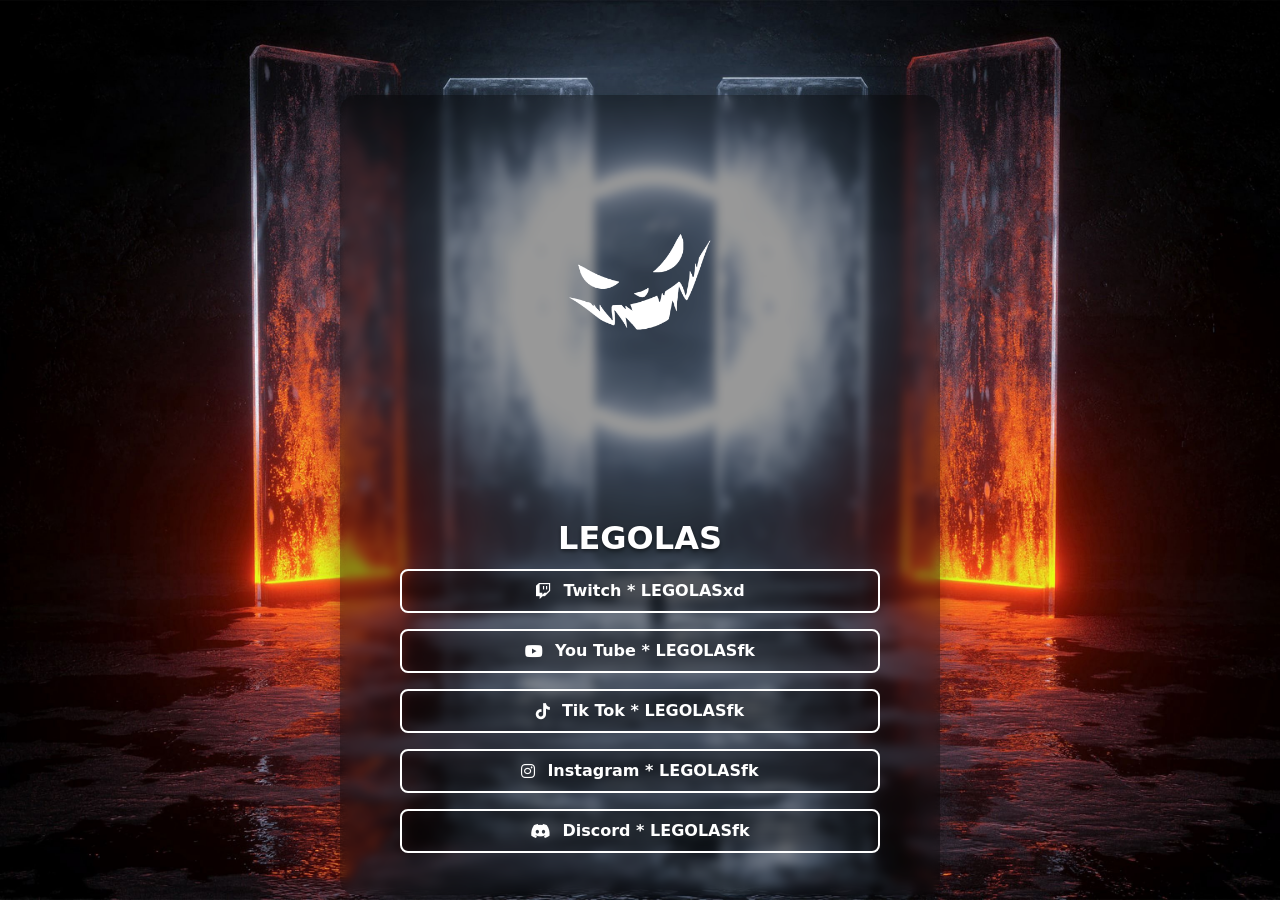
==== index.html @ 3015a226 "Add files via upload" ====
<!DOCTYPE html>
<html lang="es">
<head>
  <meta charset="UTF-8">
  <meta name="viewport" content="width=device-width, initial-scale=1">
  <title>Mi Página Responsiva</title>
  <link href="https://cdn.jsdelivr.net/npm/bootstrap@5.3.0/dist/css/bootstrap.min.css" rel="stylesheet">
  <link rel="stylesheet" href="styles.css">
  <link rel="stylesheet" href="https://cdnjs.cloudflare.com/ajax/libs/font-awesome/6.4.0/css/all.min.css">
</head>
<body>
  <div class="fondo-centro">
    <img src="Resources/Logo.png" alt="LEGOLAS Logo" class="logo">
    <h1 class="nombre">LEGOLAS</h1>
    <div class="botones-grupo">
      <a href="https://www.twitch.tv/LEGOLASxd" class="btn-social btn-twitch" target="_blank">
        <i class="fab fa-twitch"></i> Twitch * LEGOLASxd
      </a>
      <a href="https://www.youtube.com/@LEGOLASfk" class="btn-social btn-youtube" target="_blank">
        <i class="fab fa-youtube"></i> You Tube * LEGOLASfk
      </a>
      <a href="https://www.tiktok.com/@LEGOLASfk" class="btn-social btn-tiktok" target="_blank">
        <i class="fab fa-tiktok"></i> Tik Tok * LEGOLASfk
      </a>
      <a href="https://www.instagram.com/LEGOLASfk" class="btn-social btn-instagram" target="_blank">
        <i class="fab fa-instagram"></i> Instagram * LEGOLASfk
      </a>
      <a href="https://discord.gg/nfBWH4vcAn" class="btn-social btn-discord" target="_blank">
        <i class="fab fa-discord"></i> Discord * LEGOLASfk
      </a>
    </div>
  </div>
</body>
</html>
---- styles.css ----
body {
  background-image: url('Resources/Fondo.jpeg');
  background-size: cover;
  background-position: center;
  background-repeat: no-repeat;
  min-height: 100vh;
}
/* Opcional: fondo más oscuro para mejor legibilidad */
body::before {
  content: "";
  position: fixed;
  top: 0;
  left: 0;
  width: 100vw;
  height: 100vh;
  /*background: rgba(0,0,0,0.3);*/
  z-index: 0;
  pointer-events: none;
}
main, nav, footer, .container {
  position: relative;
  z-index: 1;
}
.fondo-centro {
  position: fixed;
  top: 55%;    /* Ajusta la posición vertical */
  left: 50%;
  transform: translate(-50%, -50%);
  width: 600px;  /* Ajusta el ancho del contenedor */
  max-width: 980px;
  height: 800px;  /* Ajusta la altura del contenedor */
  max-height: 800px;
  background-color: rgba(0, 0, 0, 0.4);
  box-shadow: 0 0 100px rgb(255 255 255 / 0.4); /* Añade una sombra alrededor del contenedor */
  border-radius: 16px;
  box-shadow: 0 4px 24px rgba(0,0,0,0.3);
  z-index: 2;
  display: flex;
  flex-direction: column;
  justify-content: center;
  align-items: center;
  gap: 32px;
  padding-top: 200px; /* Ajusta este valor según lo que necesites */
  backdrop-filter: blur(5px);
  -webkit-backdrop-filter: blur(5px);
}

.logo {
  width: 180px;
  height: auto;
  margin-bottom: 20px;
  margin-bottom: 90px; /* Acerca el nombre al logo */
  margin-top: -100px; /* Sube solo el logo */
  filter: brightness(0) invert(1);
}

.nombre {
  color: #fff;
  font-size: 32px;
  font-weight: bold;
  margin-bottom: 40px;
  margin-top: 100px; /* Baja el nombre LEGOLAS */
  text-align: center;
  text-shadow: 0 2px 4px rgba(0,0,0,0.5);
}

.btn-social {
  width: 480px;
  max-width: 100%;
  font-size: 16px;
  display: flex;
  align-items: center;
  justify-content: center;
  gap: 12px;
  padding: 12px 24px;
  border-radius: 8px;
  font-weight: 600;
  box-shadow: none;
  border: 1px solid rgba(255, 255, 255, 0.8);
  background: rgba(255, 255, 255, 0.05);
  color: #fff;
  transition: all 0.3s ease;
  text-decoration: none;
  backdrop-filter: blur(10px);
  -webkit-backdrop-filter: blur(10px);
}

.botones-grupo {
  margin-top: -60px; /* Sube todo el grupo de botones */
  display: flex;
  flex-direction: column;
  gap: 16px;
}

.btn-social:hover {
  transform: translateY(-2px);
  background: rgba(255, 255, 255, 0.1);
  border-color: rgba(255, 255, 255, 1);
  box-shadow: 0 8px 25px rgba(0, 0, 0, 0.3);
}
.btn-social span, .btn-social i {
  color: #fff;
  font-weight: 500;
}

.btn-twitch, .btn-youtube, .btn-tiktok, .btn-instagram, .btn-discord {
  background: transparent;
  color: #fff;
  border: 2px solid #fff;
  box-shadow: none;
}
.btn-twitch span, .btn-youtube span, .btn-tiktok span, .btn-instagram span, .btn-discord span, .btn-discord i {
  color: #fff;
} 

/* Media query para pantallas pequeñas (iPhone SE, etc.) */
@media (max-width: 375px) {
  .fondo-centro {
    width: 280px;
    height: 450px;
    padding-top: 50px;
    gap: 12px;
  }
  
  .logo {
    width: 120px;
    margin-bottom: 15px;
  }
  
  .nombre {
    font-size: 24px;
    margin-bottom: 30px;
  }
  
  .btn-social {
    width: 240px;
    font-size: 12px;
    padding: 4px 10px;
    gap: 4px;
  }
}

/* Media query para pantallas medianas (iPhone normal, Android) */
@media (min-width: 376px) and (max-width: 768px) {
  .fondo-centro {
    width: 400px;
    height: 650px;
    padding-top: 120px;
    gap: 24px;
  }
  
  .logo {
    width: 150px;
    margin-bottom: 18px;
  }
  
  .nombre {
    font-size: 28px;
    margin-bottom: 35px;
  }
  
  .btn-social {
    width: 320px;
    font-size: 14px;
    padding: 6px 18px;
    gap: 8px;
  }
}

/* Media query para pantallas grandes (tablets, desktop) */
@media (min-width: 769px) {
  .fondo-centro {
    width: 600px;
    height: 900px;
    padding-top: 150px;
    gap: 32px;
  }
  
  .logo {
    width: 180px;
    margin-bottom: 20px;
  }
  
  .nombre {
    font-size: 32px;
    margin-bottom: 40px;
  }
  
  .btn-social {
    width: 480px;
    font-size: 16px;
    padding: 8px 24px;
    gap: 12px;
  }
}
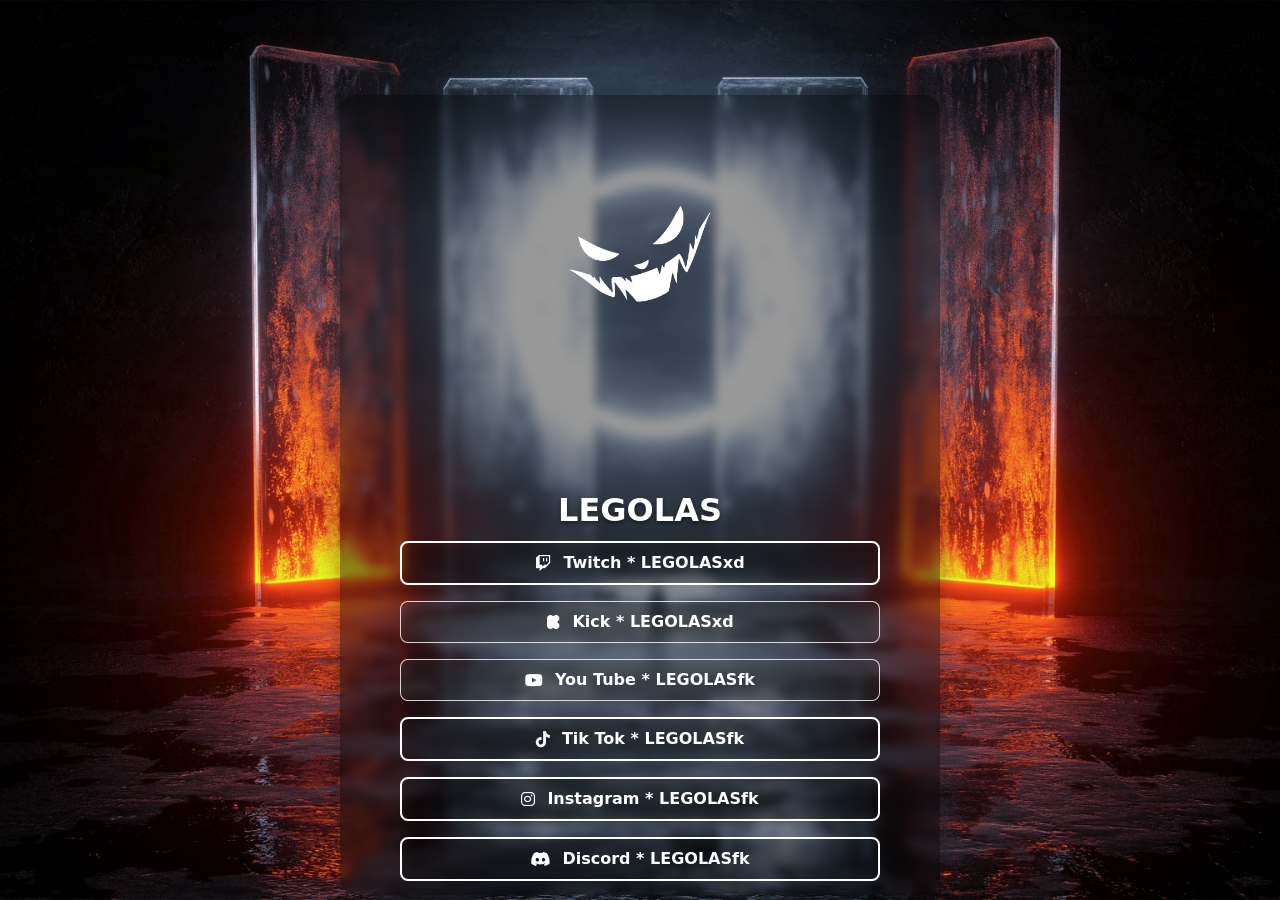
==== commit ecadf043: "Feat Se agrego el botón kick" ====
--- a/index.html
+++ b/index.html
@@ -16,6 +16,9 @@
       <a href="https://www.twitch.tv/LEGOLASxd" class="btn-social btn-twitch" target="_blank">
         <i class="fab fa-twitch"></i> Twitch * LEGOLASxd
       </a>
+      <a href="https://kick.com/legolasfk" class="btn-social btn-kick" target="_blank">
+          <i class="fa-brands fa-kickstarter-k" style="color: #ffffff;"></i> Kick * LEGOLASxd
+      </a>
       <a href="https://www.youtube.com/@LEGOLASfk" class="btn-social btn-youtube" target="_blank">
         <i class="fab fa-youtube"></i> You Tube * LEGOLASfk
       </a>
--- a/styles.css
+++ b/styles.css
@@ -103,13 +103,13 @@
   font-weight: 500;
 }
 
-.btn-twitch, .btn-youtube, .btn-tiktok, .btn-instagram, .btn-discord {
+.btn-twitch, .btn-kick .btn-youtube, .btn-tiktok, .btn-instagram, .btn-discord {
   background: transparent;
   color: #fff;
   border: 2px solid #fff;
   box-shadow: none;
 }
-.btn-twitch span, .btn-youtube span, .btn-tiktok span, .btn-instagram span, .btn-discord span, .btn-discord i {
+.btn-twitch span, .btn-kick span, .btn-youtube span, .btn-tiktok span, .btn-instagram span, .btn-discord span, .btn-discord i {
   color: #fff;
 } 
 
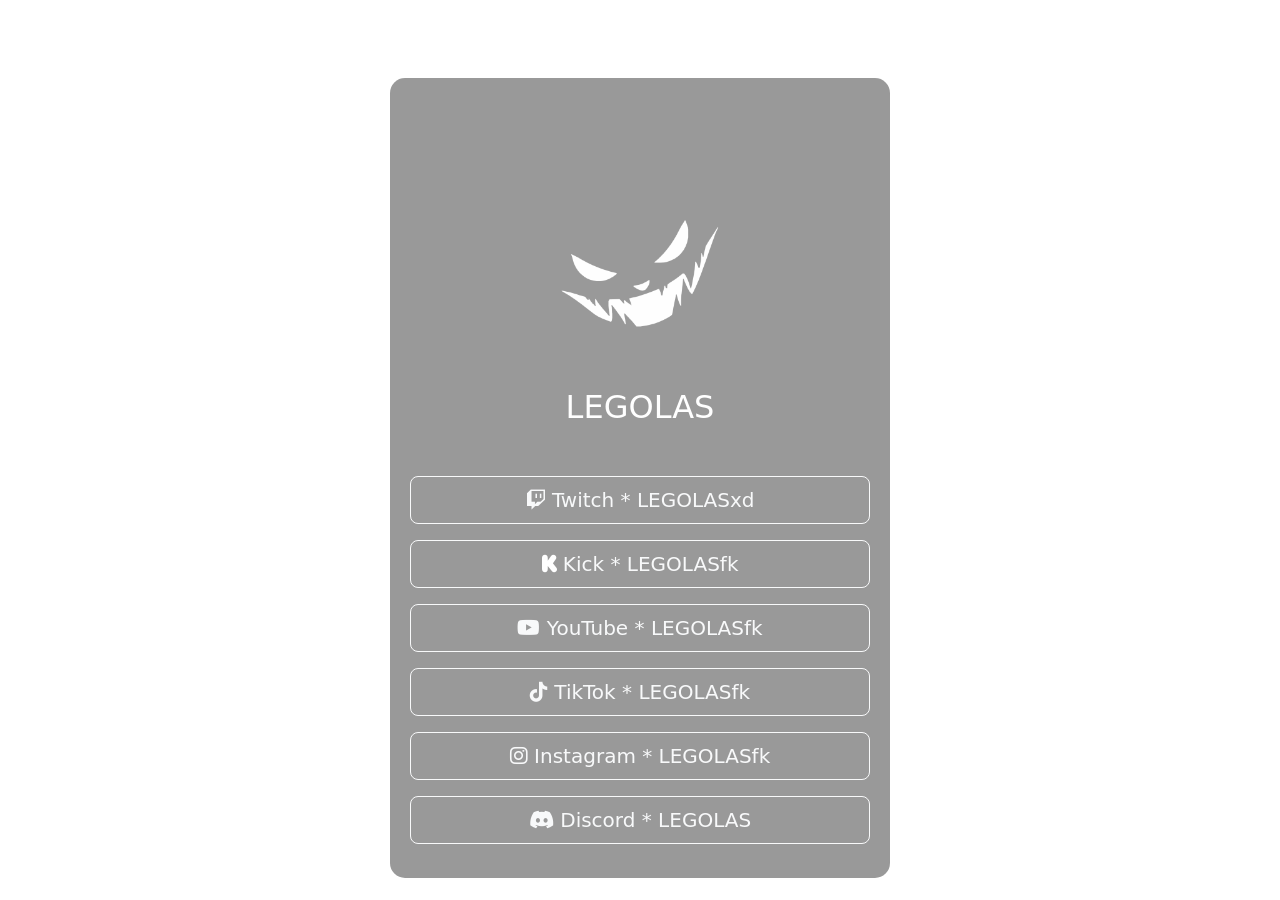
==== commit 874e2c59: "Update index.html" ====
--- a/index.html
+++ b/index.html
@@ -1,37 +1,44 @@
+
+
+
+
 <!DOCTYPE html>
-<html lang="es">
+
+<html>
 <head>
-  <meta charset="UTF-8">
-  <meta name="viewport" content="width=device-width, initial-scale=1">
-  <title>Mi Página Responsiva</title>
-  <link href="https://cdn.jsdelivr.net/npm/bootstrap@5.3.0/dist/css/bootstrap.min.css" rel="stylesheet">
-  <link rel="stylesheet" href="styles.css">
-  <link rel="stylesheet" href="https://cdnjs.cloudflare.com/ajax/libs/font-awesome/6.4.0/css/all.min.css">
+    <title>Lienzo</title>
+    <link href="https://cdn.jsdelivr.net/npm/bootstrap@5.3.3/dist/css/bootstrap.min.css" rel="stylesheet" integrity="sha384-QWTKZyjpPEjISv5WaRU9OFeRpok6YctnYmDr5pNlyT2bRjXh0JMhjY6hW+ALEwIH" crossorigin="anonymous">
+    <link rel="stylesheet" href="stiles.css" />
+    <link rel="stylesheet" href="https://cdnjs.cloudflare.com/ajax/libs/font-awesome/6.0.0-beta3/css/all.min.css" />
+    <script src="https://code.jquery.com/jquery-3.6.0.min.js"></script>
 </head>
 <body>
-  <div class="fondo-centro">
-    <img src="Resources/Logo.png" alt="LEGOLAS Logo" class="logo">
-    <h1 class="nombre">LEGOLAS</h1>
-    <div class="botones-grupo">
-      <a href="https://www.twitch.tv/LEGOLASxd" class="btn-social btn-twitch" target="_blank">
-        <i class="fab fa-twitch"></i> Twitch * LEGOLASxd
-      </a>
-      <a href="https://kick.com/legolasfk" class="btn-social btn-kick" target="_blank">
-          <i class="fa-brands fa-kickstarter-k" style="color: #ffffff;"></i> Kick * LEGOLASxd
-      </a>
-      <a href="https://www.youtube.com/@LEGOLASfk" class="btn-social btn-youtube" target="_blank">
-        <i class="fab fa-youtube"></i> You Tube * LEGOLASfk
-      </a>
-      <a href="https://www.tiktok.com/@LEGOLASfk" class="btn-social btn-tiktok" target="_blank">
-        <i class="fab fa-tiktok"></i> Tik Tok * LEGOLASfk
-      </a>
-      <a href="https://www.instagram.com/LEGOLASfk" class="btn-social btn-instagram" target="_blank">
-        <i class="fab fa-instagram"></i> Instagram * LEGOLASfk
-      </a>
-      <a href="https://discord.gg/nfBWH4vcAn" class="btn-social btn-discord" target="_blank">
-        <i class="fab fa-discord"></i> Discord * LEGOLASfk
-      </a>
+    <div class="container">
+        <div class="ContenedorRedes">
+                                <img src="Resources/Logo.png" class="Fondo" />
+                <h2 class="Titulo text-center">LEGOLAS</h2>
+                <div id="botones" class="d-grid grup-4 col-12 mx-auto text-center">
+                    <button id="btnTwitch" type="button" class="btn btn-outline-light mb-3 btn-lg">
+                        <i class="fab fa-twitch"></i> Twitch * LEGOLASxd
+                    </button>
+                    <button id="btnKick" type="button" class="btn btn-outline-light mb-3 btn-lg">
+                        <i class="fa-brands fa-kickstarter-k" style="color: #ffffff;"></i> Kick  * LEGOLASfk
+                    </button>
+                    <button id="btnYouTube" type="button" class="btn btn-outline-light mb-3 btn-lg">
+                        <i class="fab fa-youtube"></i> YouTube * LEGOLASfk
+                    </button>
+                    <button id="btnTikTok" type="button" class="btn btn-outline-light mb-3 btn-lg">
+                        <i class="fab fa-tiktok"></i> TikTok * LEGOLASfk
+                    </button>
+                    <button id="btnInstagram" type="button" class="btn btn-outline-light mb-3 btn-lg">
+                        <i class="fab fa-instagram"></i> Instagram * LEGOLASfk
+                    </button>
+                    <button id="btnDiscord" type="button" class="btn btn-outline-light mb-3 btn-lg">
+                        <i class="fab fa-discord"></i> Discord * LEGOLAS
+                    </button>
+                </div>
+        </div>
     </div>
-  </div>
+    <script src="config.js"></script>
 </body>
 </html>
--- a/stiles.css
+++ b/stiles.css
@@ -0,0 +1,85 @@
+
+
+*,
+::after,
+::before {
+    box-sizing: border-box; /* Asegura que el padding y el border se incluyan en el tamaño total de los elementos */
+}
+
+html, body {
+    height: 100%;
+    min-height: 100vh;
+}
+body {
+        background-image: url('Resources/Fondo.jpg');
+    background-size: cover;
+    background-position: center;
+    background-repeat: no-repeat;
+    min-height: 100vh;
+    display: flex;
+    align-items: center;
+    justify-content: center;
+}
+
+
+
+.ContenedorRedes {
+    padding: 20px; /* Añade un padding de 20px alrededor del contenido */
+    margin-top: 5%; /* Añade un margen superior del 5% */
+    height: 800px; /* Establece una altura fija de 800px */
+    background-color: rgba(0, 0, 0, 0.4); /* Establece un color de fondo blanco semi-transparente */
+    color: white; /* Establece el color del texto a blanco */
+    border-radius: 15px; /* Redondea las esquinas del contenedor */
+    box-shadow: 0 0 100px rgb(255 255 255 / 0,4); /* Añade una sombra alrededor del contenedor */
+    backdrop-filter: blur(5px); /* Aplica un desenfoque al fondo detrás del contenedor */
+    width: 60%; /* Ajusta el ancho para pantallas más grandes */
+    max-width: 500px; /* Limita el ancho máximo a 1200px */
+    margin-left: auto; /* Centra el contenedor horizontalmente */
+    margin-right: auto; /* Centra el contenedor horizontalmente */
+    text-align: center; /* Centra el contenido del contenedor */
+   
+}
+h2 {
+    margin-top: 20px;
+}
+
+#botones{
+    margin-top: 50px;
+    
+}
+
+img {
+    width: 100%; /* Establece el ancho de la imagen al 100% del contenedor padre */
+    height: auto; /* Ajusta la altura automáticamente para mantener la proporción */
+    max-width: 200px; /* Limita el ancho máximo a 200px */
+    margin: 10px auto; /* Añade un margen de 10px alrededor de la imagen y centra la imagen horizontalmente */
+    display: block; /* Hace que la imagen sea un bloque para centrarla */
+}
+
+
+.ContenedorRedes img,
+.ContenedorRedes .h2,
+.ContenedorRedes .botones {
+    margin-top: 70px; /* Ajusta este valor según sea necesario */
+}
+
+
+
+/* Media query para pantallas más pequeñas */
+@media (max-width: 768px) {
+    .ContenedorRedes {
+        width: 95%;
+        height: auto;
+        margin-top: 0;
+        padding: 10px;
+    }
+    img {
+        width: 100%;
+        max-width: 100px;
+        height: auto;
+    }
+    #botones .btn {
+        font-size: 1rem;
+        padding: 0.5rem 1rem;
+    }
+}
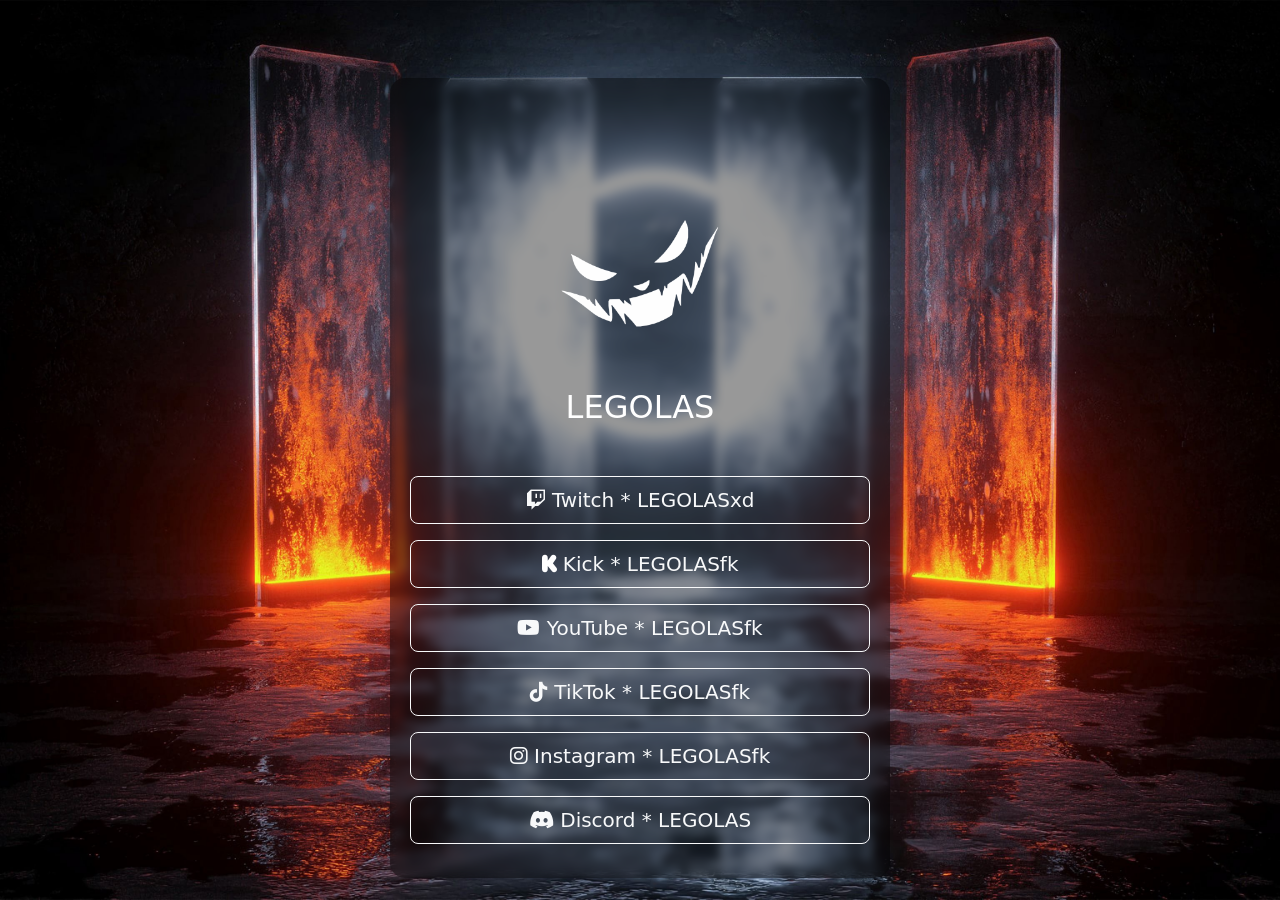
==== commit 067ad60b: "Update index.html" ====
--- a/index.html
+++ b/index.html
@@ -11,6 +11,8 @@
     <link rel="stylesheet" href="stiles.css" />
     <link rel="stylesheet" href="https://cdnjs.cloudflare.com/ajax/libs/font-awesome/6.0.0-beta3/css/all.min.css" />
     <script src="https://code.jquery.com/jquery-3.6.0.min.js"></script>
+    <meta name="viewport" content="width=device-width, initial-scale=1.0">
+
 </head>
 <body>
     <div class="container">
